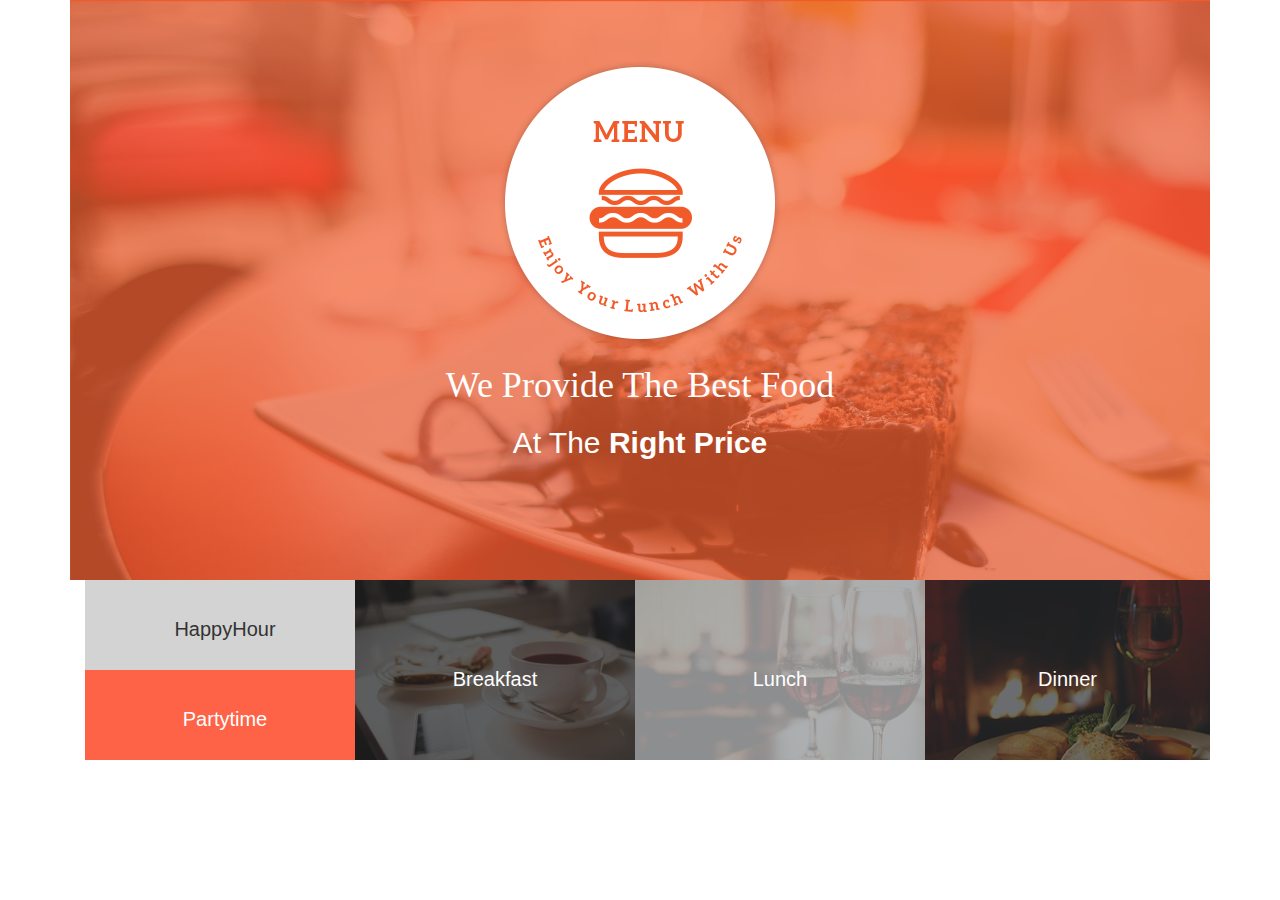
==== Anitas_kitchen/index.html @ 2d92addb "added background no-repeat to the page" ====
<!DOCTYPE html>
		<html>
		<head>
		  <link rel="stylesheet" type="text/css" href="css/bootstrap.css">
		  <link rel="stylesheet" type="text/css" href="css/styles.css">
		  <script   src="https://code.jquery.com/jquery-3.3.1.min.js"   integrity="sha256-FgpCb/KJQlLNfOu91ta32o/NMZxltwRo8QtmkMRdAu8="   crossorigin="anonymous"></script>
		  <script src="js/scripts.js"></script>
		 <title>ANITA'S KITCHEN</title>
		</head>
		  <body>
		    <div class = "container">
		      <div class = "logo">
		        <img src="images/logoBig.png">
		        <h1>We Provide The Best Food</h1>
		        <h2>At The <strong>Right Price</strong></h2>
		      </div>
		    <div class = "row1">
		      <div class="col-md-3">
		        <div class ="row2" id = "happyhour">HappyHour</div>
		        <div class ="row3" id ="partytime">Partytime</div>
		      </div>
		      <div class="col-md-3 img1">Breakfast</div>
		      <div class="col-md-3 img2">Lunch</div>
		      <div class="col-md-3 img3">Dinner</div>
		    </div>
		  </body>
		</html>
---- Anitas_kitchen/css/styles.css ----
body {
	  padding: dispay no-repeat;
}

.logo {
	  background-image: url("../images/landing.jpg");
	  background-repeat: no-repeat;
	  height:580px;
	  padding: 60px;
}

.logo {
	  text-align: center;
	  text-orientation: center;
}

h1 {
	text-align: center;
	color:white;
	font-family:Times New Roman;
}

h2 {
	text-align: center;
	color:white;
}

strong {
	   color: white;
}

#happyhour {
           background-color:lightgray;
           height:90px;
           width:280px;
           padding:35px;
           text-align: center;
           font-size: 20px;
}

#partytime {
	       background-color:tomato;
           height:90px;
           width:280px;
           padding: 35px;
           text-align: center;
           font-size: 20px;
           color:white;
}

.img1 {
	   background-image: url("../images/breakfast.jpg");
	   height:180px;
	   width: 280px;
	   text-align: center;
	   padding: 85px;
	   font-style: Arial;
	   font-size: 20px;
	   color: white;
}

.img2 {
	  background-image: url("../images/lunch.jpg");
	  height:180px;
	  width:290px;
	  text-align: center;
	  opacity: 0.5;
	  font-style: Arial;
	  font-size: 20px;
	  padding: 85px;
	  color: white;
}

.img3 {
	  background-image: url("../images/dinner.jpg");
	  height:180px;
	  width:285px;
	  text-align: center;
	  font-style: Arial;
	  font-size: 20px;
	  padding: 85px;
	  color: white;
}
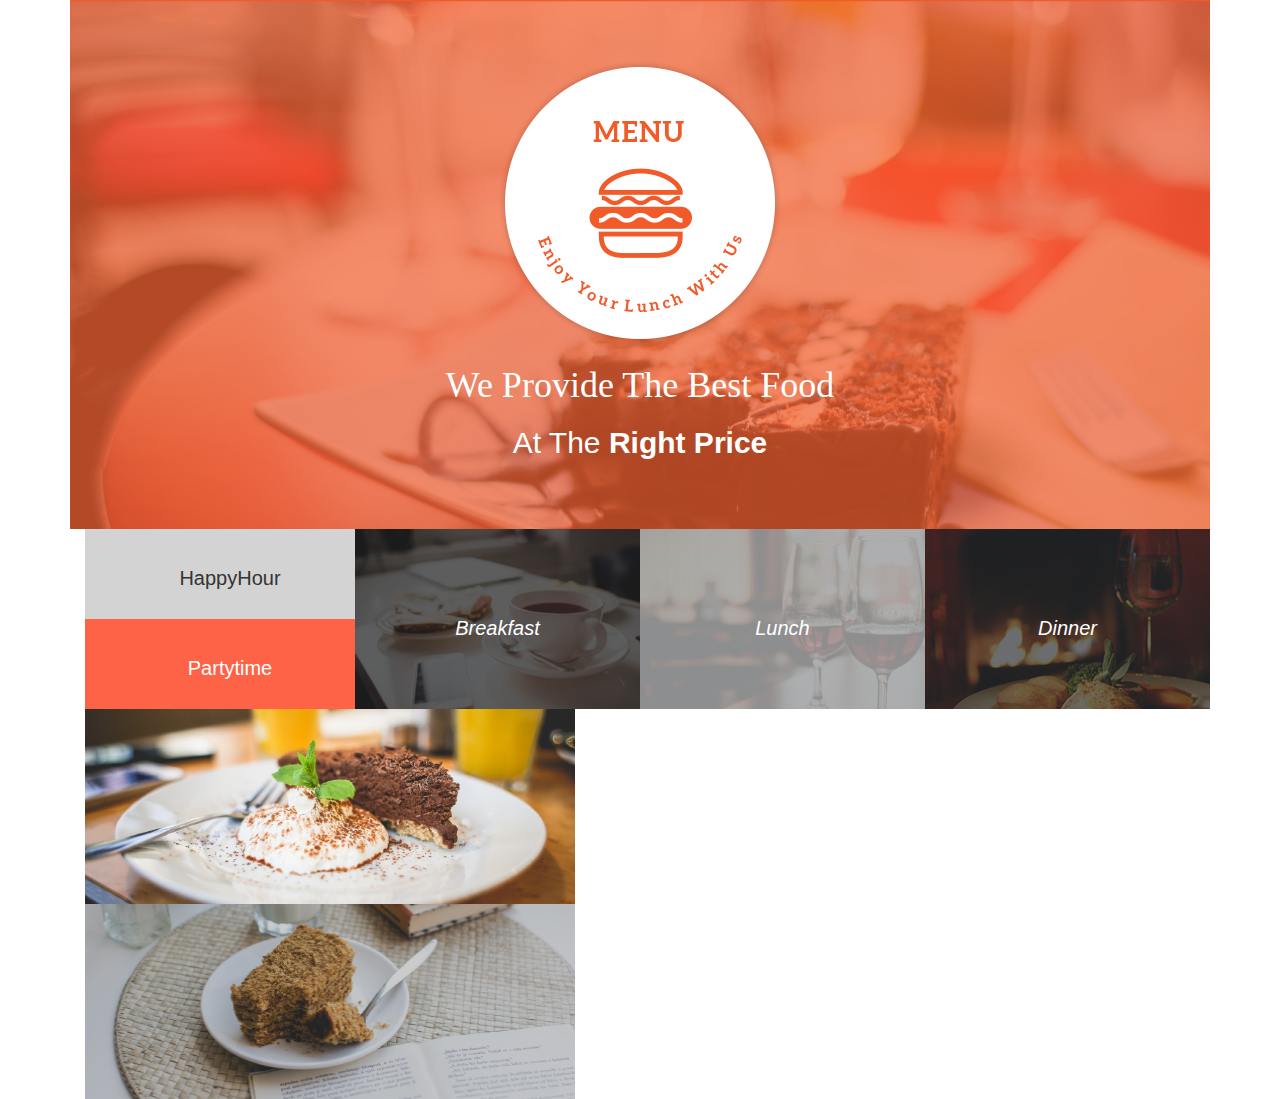
==== commit e4c0fe51: "added em tags to the page" ====
--- a/Anitas_kitchen/index.html
+++ b/Anitas_kitchen/index.html
@@ -15,13 +15,21 @@
 		        <h2>At The <strong>Right Price</strong></h2>
 		      </div>
 		    <div class = "row1">
-		      <div class="col-md-3">
-		        <div class ="row2" id = "happyhour">HappyHour</div>
-		        <div class ="row3" id ="partytime">Partytime</div>
+		      <div class ="col-md-3">
+		        <div id = "row1">HappyHour</div>
+		        <div id ="row2">Partytime</div>
 		      </div>
-		      <div class="col-md-3 img1">Breakfast</div>
-		      <div class="col-md-3 img2">Lunch</div>
-		      <div class="col-md-3 img3">Dinner</div>
+		      <div class ="col-md-3 img1"><em>Breakfast</em></div>
+		      <div class ="col-md-3 img2"><em>Lunch</em></div>
+		      <div class ="col-md-3 img3"><em>Dinner</em></div>
+		    </div>
+		    <div class = "container1">
+		      <div class = "col-md-6">
+		        <img src="images/fastFood1.jpg">
+		        <img src="images/fastFood2.jpg">
+		      </div>
+		      <div class = "col-md-6"></div>
+		    </div>
 		    </div>
 		  </body>
 		</html>--- a/Anitas_kitchen/css/styles.css
+++ b/Anitas_kitchen/css/styles.css
@@ -1,11 +1,6 @@
-body {
-	  padding: dispay no-repeat;
-}
-
 .logo {
 	  background-image: url("../images/landing.jpg");
 	  background-repeat: no-repeat;
-	  height:580px;
 	  padding: 60px;
 }
 
@@ -29,29 +24,29 @@
 	   color: white;
 }
 
-#happyhour {
-           background-color:lightgray;
-           height:90px;
-           width:280px;
-           padding:35px;
-           text-align: center;
-           font-size: 20px;
+#row1 {
+       height:90px;
+       background-color:lightgray;          
+       font-size: 20px;
+       text-align: center;
+       padding: 35px;
+       width: 290px;
 }
 
-#partytime {
-	       background-color:tomato;
-           height:90px;
-           width:280px;
-           padding: 35px;
-           text-align: center;
-           font-size: 20px;
-           color:white;
+#row2 {   
+       height:90px;
+       font-size: 20px;
+       background-color: tomato;
+       text-align: center;
+       padding:35px;
+       color: white;
+       width: 290px;
+           
 }
 
 .img1 {
 	   background-image: url("../images/breakfast.jpg");
 	   height:180px;
-	   width: 280px;
 	   text-align: center;
 	   padding: 85px;
 	   font-style: Arial;
@@ -62,7 +57,6 @@
 .img2 {
 	  background-image: url("../images/lunch.jpg");
 	  height:180px;
-	  width:290px;
 	  text-align: center;
 	  opacity: 0.5;
 	  font-style: Arial;
@@ -74,7 +68,6 @@
 .img3 {
 	  background-image: url("../images/dinner.jpg");
 	  height:180px;
-	  width:285px;
 	  text-align: center;
 	  font-style: Arial;
 	  font-size: 20px;
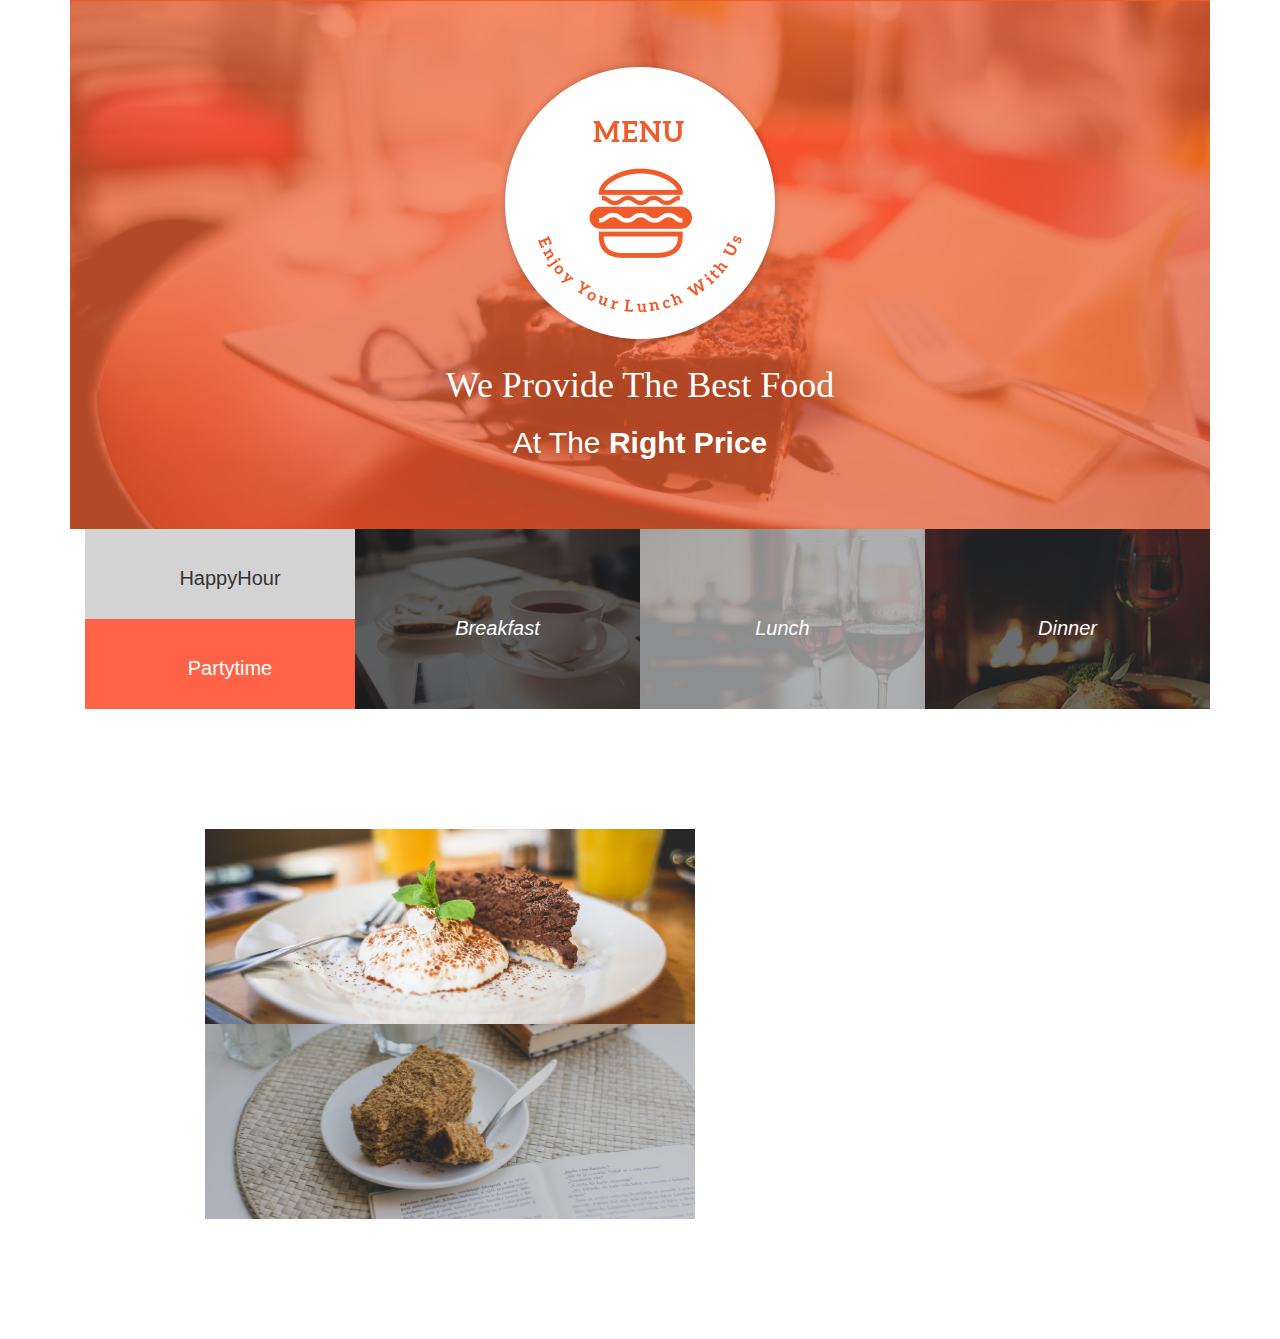
==== commit 6d96ee60: "added margin to the page" ====
--- a/Anitas_kitchen/index.html
+++ b/Anitas_kitchen/index.html
@@ -22,13 +22,17 @@
 		      <div class ="col-md-3 img1"><em>Breakfast</em></div>
 		      <div class ="col-md-3 img2"><em>Lunch</em></div>
 		      <div class ="col-md-3 img3"><em>Dinner</em></div>
-		    </div>
+		    </div> 
 		    <div class = "container1">
 		      <div class = "col-md-6">
-		        <img src="images/fastFood1.jpg">
-		        <img src="images/fastFood2.jpg">
+		        <div class ="images">             
+		          <img src="images/fastFood1.jpg">
+		          <img src="images/fastFood2.jpg">
+		        </div>
+              </div>
+		      <div class = "col-md-6">
+		      	<h3></h3>
 		      </div>
-		      <div class = "col-md-6"></div>
 		    </div>
 		    </div>
 		  </body>
--- a/Anitas_kitchen/css/styles.css
+++ b/Anitas_kitchen/css/styles.css
@@ -1,7 +1,12 @@
+body {
+	  padding: displaynone;
+}
+
 .logo {
 	  background-image: url("../images/landing.jpg");
 	  background-repeat: no-repeat;
 	  padding: 60px;
+	  background-size:cover;
 }
 
 .logo {
@@ -40,8 +45,7 @@
        text-align: center;
        padding:35px;
        color: white;
-       width: 290px;
-           
+       width: 290px;           
 }
 
 .img1 {
@@ -75,3 +79,7 @@
 	  color: white;
 }
 
+.images {
+	 margin:120px;
+}
+
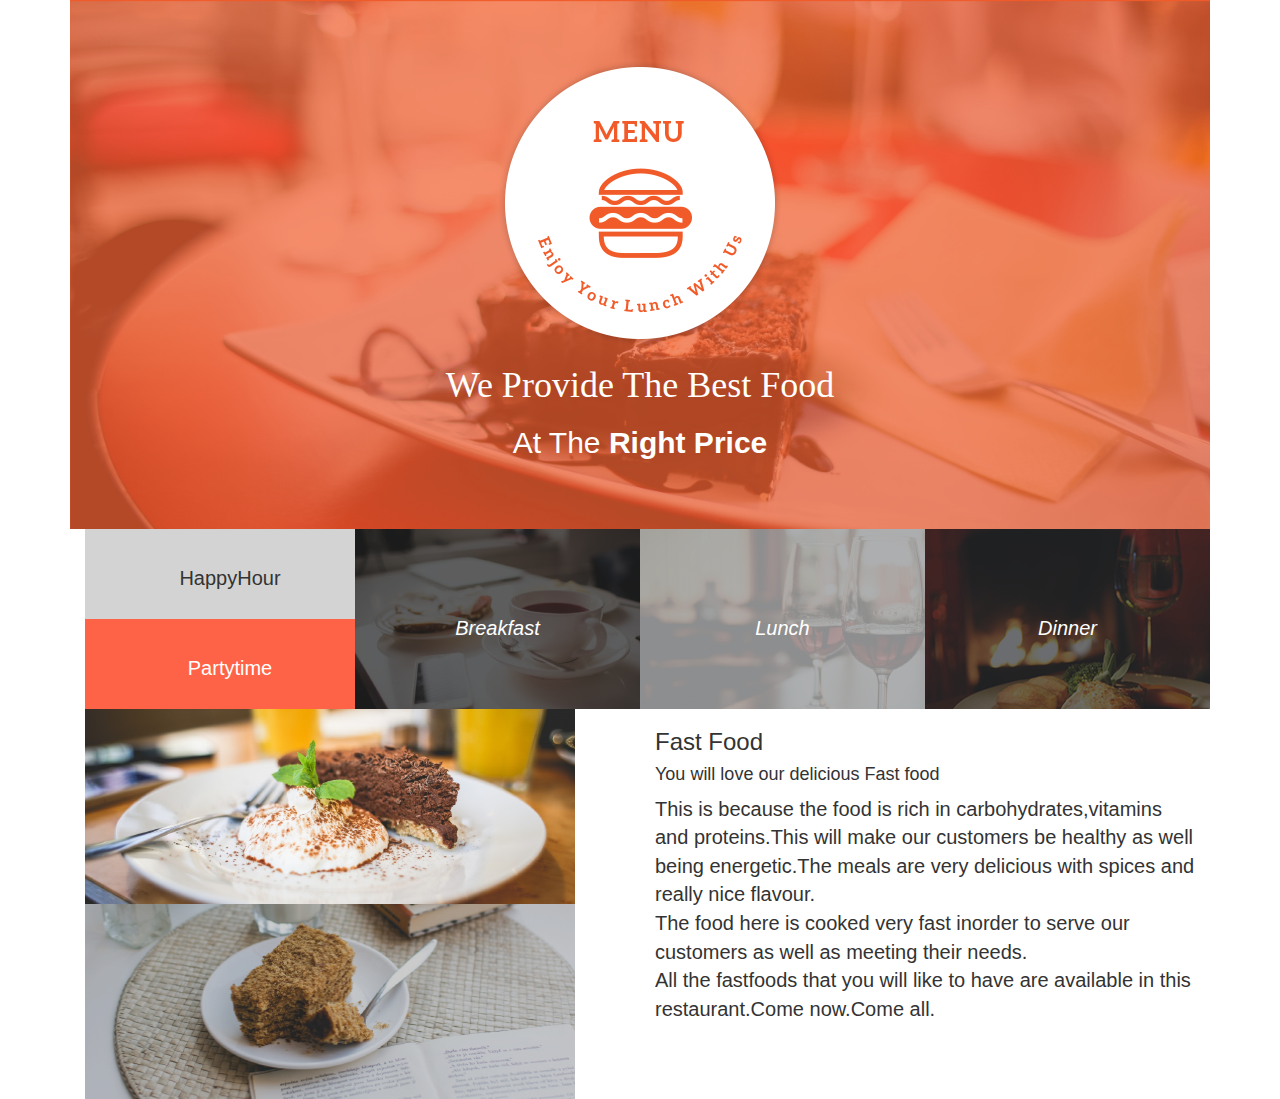
==== commit 3fffcd09: "added span tags" ====
--- a/Anitas_kitchen/index.html
+++ b/Anitas_kitchen/index.html
@@ -24,14 +24,21 @@
 		      <div class ="col-md-3 img3"><em>Dinner</em></div>
 		    </div> 
 		    <div class = "container1">
-		      <div class = "col-md-6">
-		        <div class ="images">             
+		      <div class = "col-md-6 images">
+		        <div class ="images1">             
 		          <img src="images/fastFood1.jpg">
 		          <img src="images/fastFood2.jpg">
 		        </div>
               </div>
-		      <div class = "col-md-6">
-		      	<h3></h3>
+		      <div class = "col-md-6 text">
+		      	<h3>Fast Food</h3>
+		      	<h4>You will love our delicious Fast food</h4>
+		      	  <p>This is because the food is rich in <span>carbohydrates,vitamins   
+		      	   and proteins</span>.This will make our customers be healthy as well
+		      	   being energetic.The meals are very delicious with spices and 
+		      	   really nice flavour.<br>The food here is cooked very fast inorder to serve 
+		      	   our customers as well as meeting their needs.</br>All the fastfoods that you
+		      	   will like to have are available in this restaurant.Come now.Come all.</p>
 		      </div>
 		    </div>
 		    </div>
--- a/Anitas_kitchen/css/styles.css
+++ b/Anitas_kitchen/css/styles.css
@@ -1,7 +1,3 @@
-body {
-	  padding: displaynone;
-}
-
 .logo {
 	  background-image: url("../images/landing.jpg");
 	  background-repeat: no-repeat;
@@ -80,6 +76,13 @@
 }
 
 .images {
-	 margin:120px;
+	     
+
 }
 
+p {
+   font-size: 20px;
+}
+	  
+
+
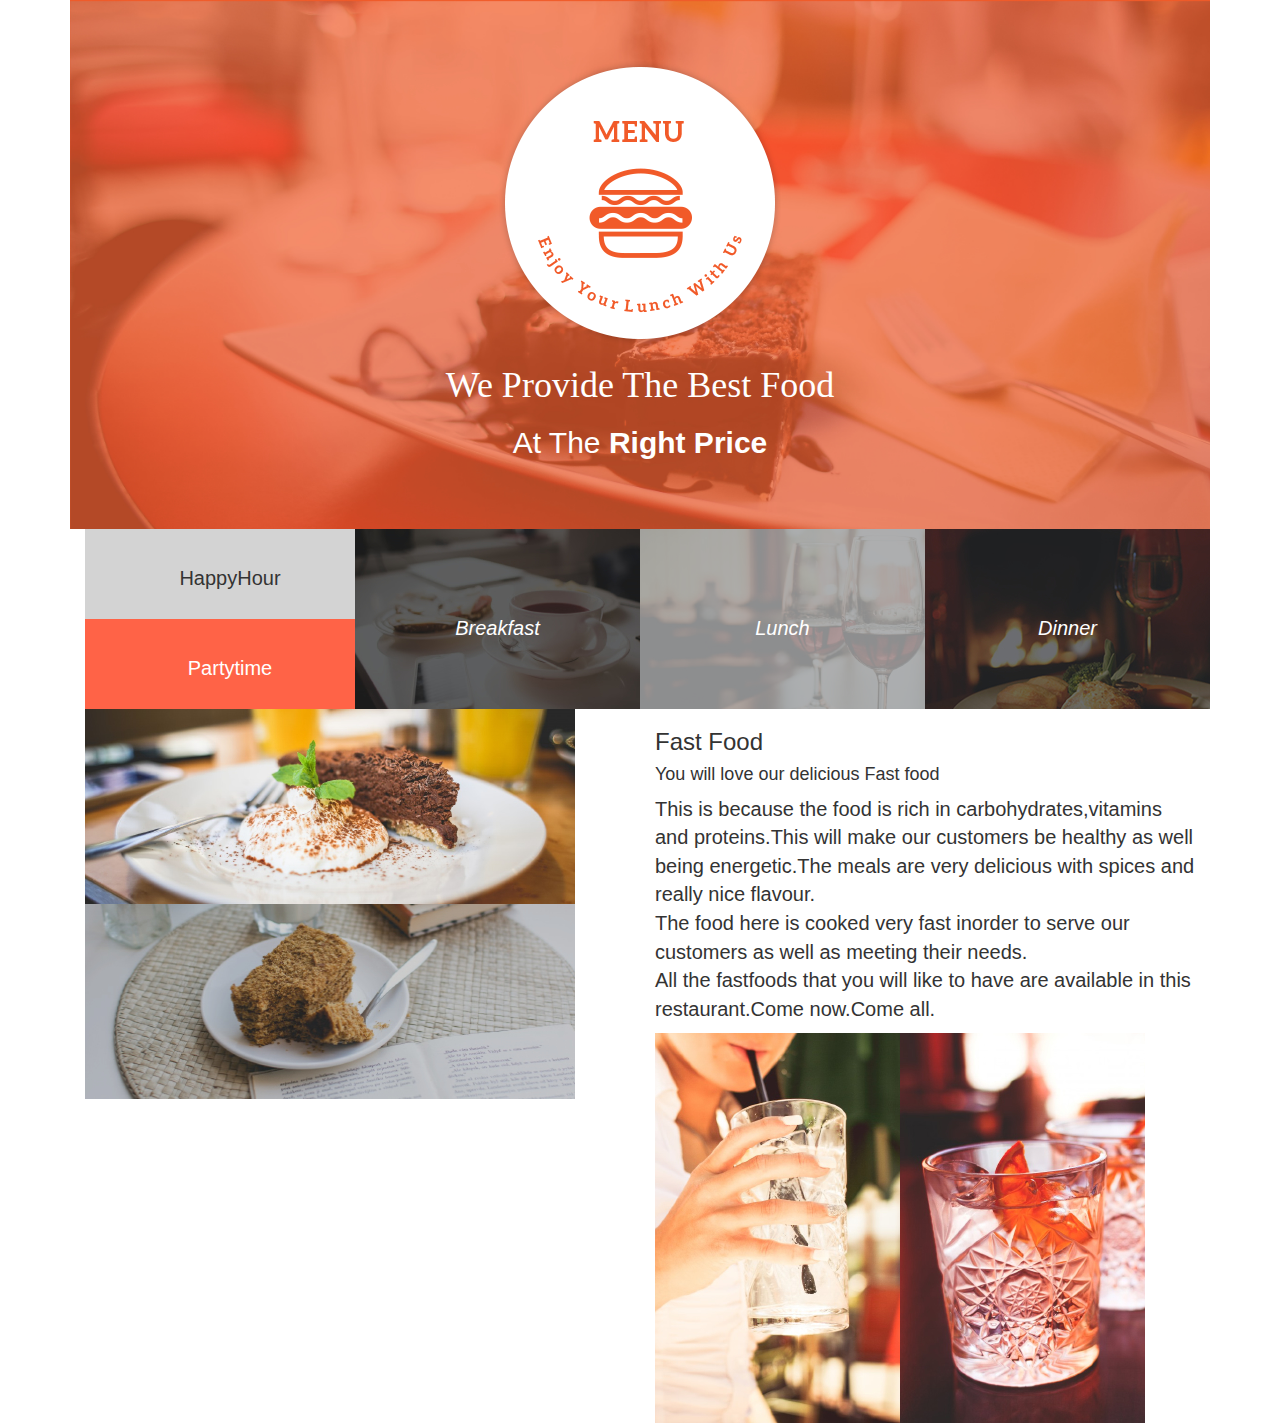
==== commit 8b25d30a: "added font-size to paragraph tags" ====
--- a/Anitas_kitchen/index.html
+++ b/Anitas_kitchen/index.html
@@ -24,7 +24,7 @@
 		      <div class ="col-md-3 img3"><em>Dinner</em></div>
 		    </div> 
 		    <div class = "container1">
-		      <div class = "col-md-6 images">
+		      <div class = "col-md-6 images1">
 		        <div class ="images1">             
 		          <img src="images/fastFood1.jpg">
 		          <img src="images/fastFood2.jpg">
@@ -41,6 +41,11 @@
 		      	   will like to have are available in this restaurant.Come now.Come all.</p>
 		      </div>
 		    </div>
+		    <div class = "container2">
+		      <div class ="col-md-6 images2">
+		        <img src="images/drink1.jpg"><img src="images/drink2.jpg">
+		      </div>
+		    </div>
 		    </div>
 		  </body>
 		</html>--- a/Anitas_kitchen/css/styles.css
+++ b/Anitas_kitchen/css/styles.css
@@ -76,12 +76,13 @@
 }
 
 .images {
-	     
+	     width:550px;
+	     height:180px;
 
 }
 
 p {
-   font-size: 20px;
+   font-size:20px;
 }
 	  
 
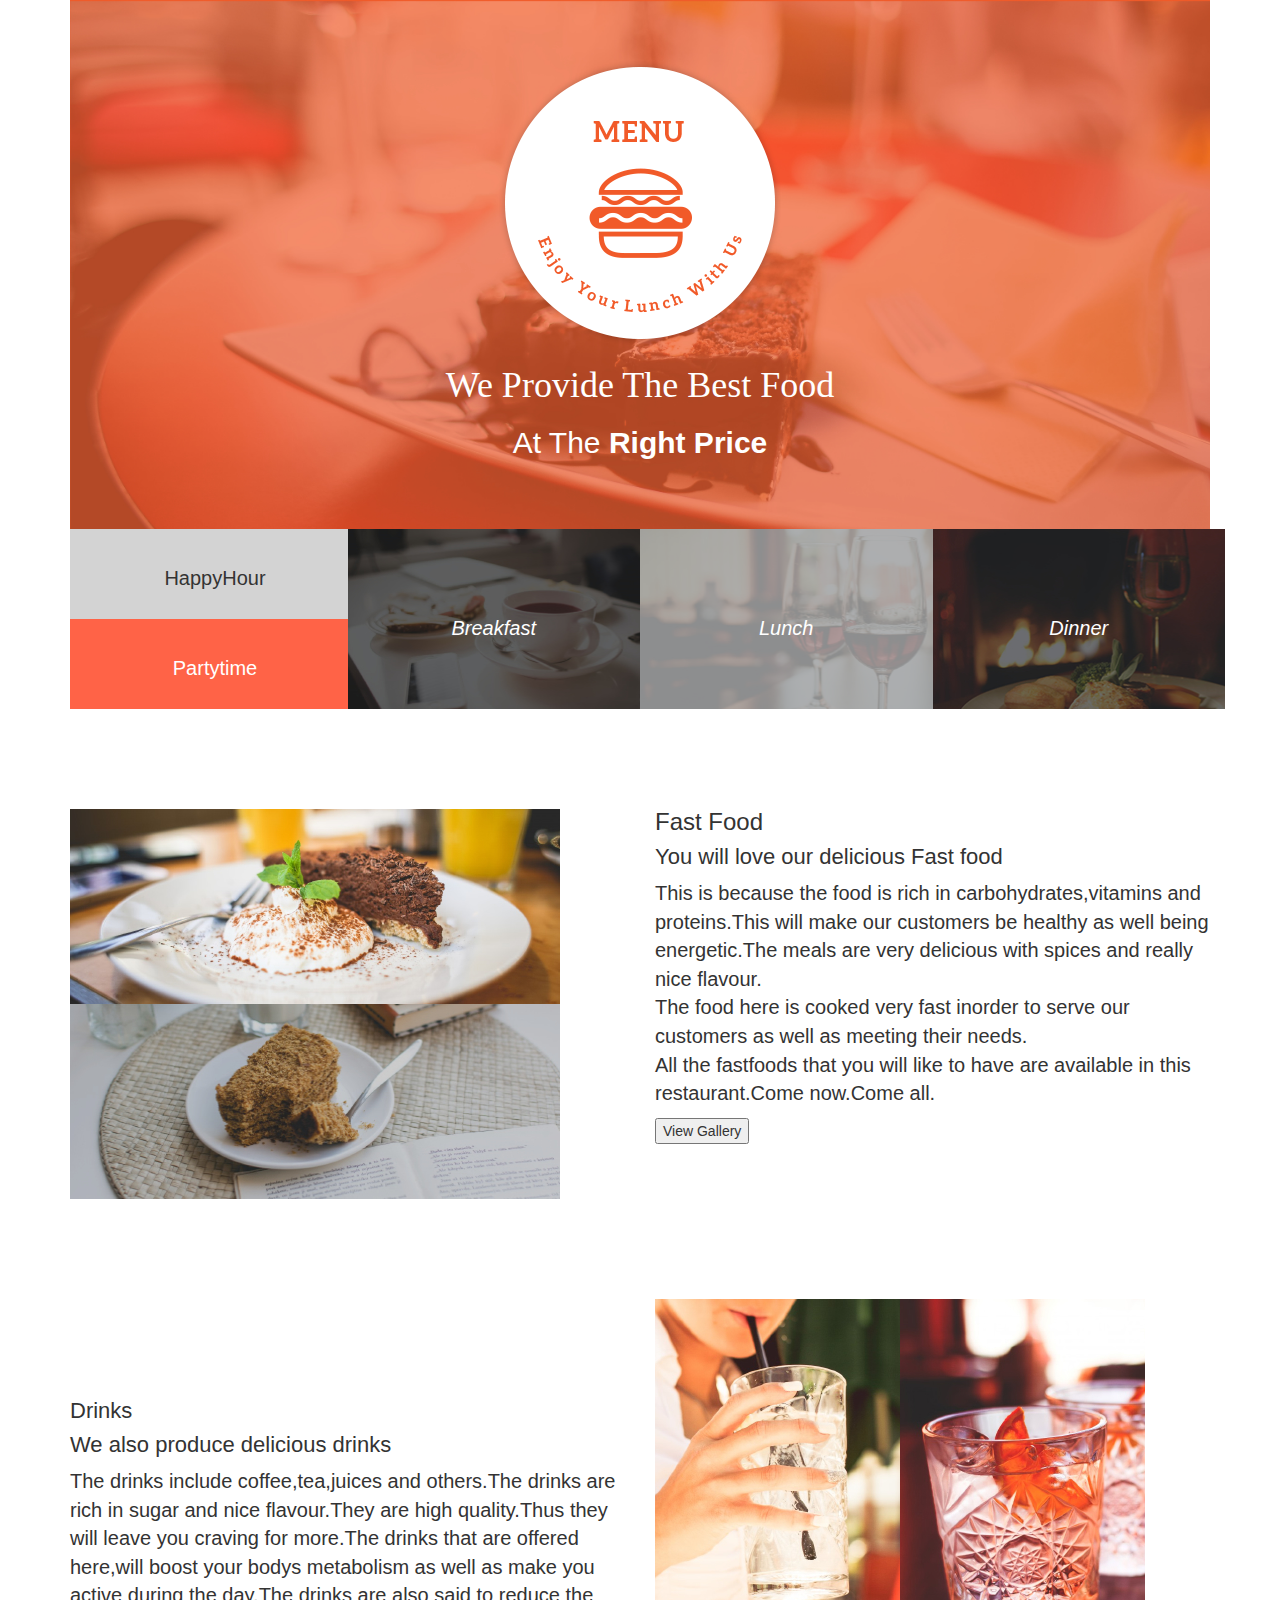
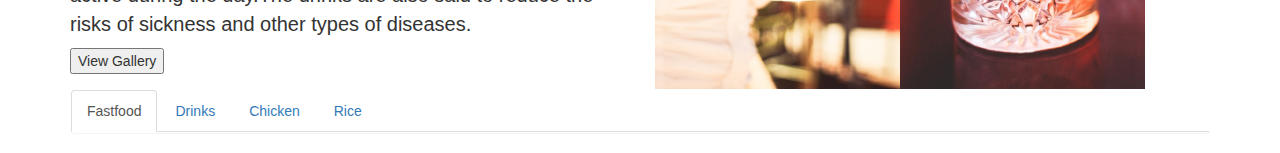
==== commit eaf06547: "added tabs to the page" ====
--- a/Anitas_kitchen/index.html
+++ b/Anitas_kitchen/index.html
@@ -14,7 +14,7 @@
 		        <h1>We Provide The Best Food</h1>
 		        <h2>At The <strong>Right Price</strong></h2>
 		      </div>
-		    <div class = "row1">
+		    <div class = "row 1">
 		      <div class ="col-md-3">
 		        <div id = "row1">HappyHour</div>
 		        <div id ="row2">Partytime</div>
@@ -23,14 +23,14 @@
 		      <div class ="col-md-3 img2"><em>Lunch</em></div>
 		      <div class ="col-md-3 img3"><em>Dinner</em></div>
 		    </div> 
-		    <div class = "container1">
+		    <div class = "row 2">
 		      <div class = "col-md-6 images1">
 		        <div class ="images1">             
-		          <img src="images/fastFood1.jpg">
-		          <img src="images/fastFood2.jpg">
+		          <img src ="images/fastFood1.jpg">
+		          <img src ="images/fastFood2.jpg">
 		        </div>
               </div>
-		      <div class = "col-md-6 text">
+		      <div class ="col-md-6 text1">
 		      	<h3>Fast Food</h3>
 		      	<h4>You will love our delicious Fast food</h4>
 		      	  <p>This is because the food is rich in <span>carbohydrates,vitamins   
@@ -39,13 +39,33 @@
 		      	   really nice flavour.<br>The food here is cooked very fast inorder to serve 
 		      	   our customers as well as meeting their needs.</br>All the fastfoods that you
 		      	   will like to have are available in this restaurant.Come now.Come all.</p>
+		      	<button id="num1">View Gallery</button>
 		      </div>
+		    </div> 
+		    <div class = "row 3">
+		      <div class ="col-md-6 text2">		      	                          
+		        <h5>Drinks</h5>
+		        <h6>We also produce delicious drinks</h6>
+		        <p>The drinks include coffee,tea,juices and others.The drinks are rich 
+		        in sugar and nice flavour.They are high quality.Thus they will leave you 
+		        craving for more.The drinks that are offered here,will boost your bodys 
+		        metabolism as well as make you active during the day.The drinks are also 
+		        said to reduce the risks of sickness and other types of diseases.</p>
+		      <button id = "num2">View Gallery</button>
+		      </div> 
+		      <div class = "col-md-6 images2">
+		        <div class = "images2">
+	              <img src="images/drink1.jpg"><img src="images/drink2.jpg">
+		        </div>	      	
+		      </div> 
 		    </div>
-		    <div class = "container2">
-		      <div class ="col-md-6 images2">
-		        <img src="images/drink1.jpg"><img src="images/drink2.jpg">
-		      </div>
-		    </div>
+		    <div class="panel">
+	          <ul class ="nav nav-tabs">
+	            <li role = "presentation" class = "active"><a href="#">Fastfood</a></li>
+	            <li role ="presentation"><a href ="#">Drinks</a></li>	
+	            <li role ="presentation"><a href="#">Chicken</a></li>
+	            <li role ="presentation"><a href="#">Rice</a></li>
+		    </div>		       	
 		    </div>
 		  </body>
 		</html>--- a/Anitas_kitchen/css/styles.css
+++ b/Anitas_kitchen/css/styles.css
@@ -73,17 +73,48 @@
 	  font-size: 20px;
 	  padding: 85px;
 	  color: white;
+
 }
 
-.images {
-	     width:550px;
-	     height:180px;
+.images1 {
+	      margin-top:50px;
+	      padding-right: 50px;
 
+}
+
+.images2 {
+	      margin-top: 50px;
+}
+
+h3 {
+	margin-top:100px;
 }
 
 p {
    font-size:20px;
 }
-	  
+
+h4 {
+	font-size:22px;
+}
+
+h5 {
+	font-size:22px;
+	margin-top:200px;
+} 
+
+h6 {
+	font-size: 22px;
+}
 
 
+
+
+
+	            
+
+
+
+
+
+
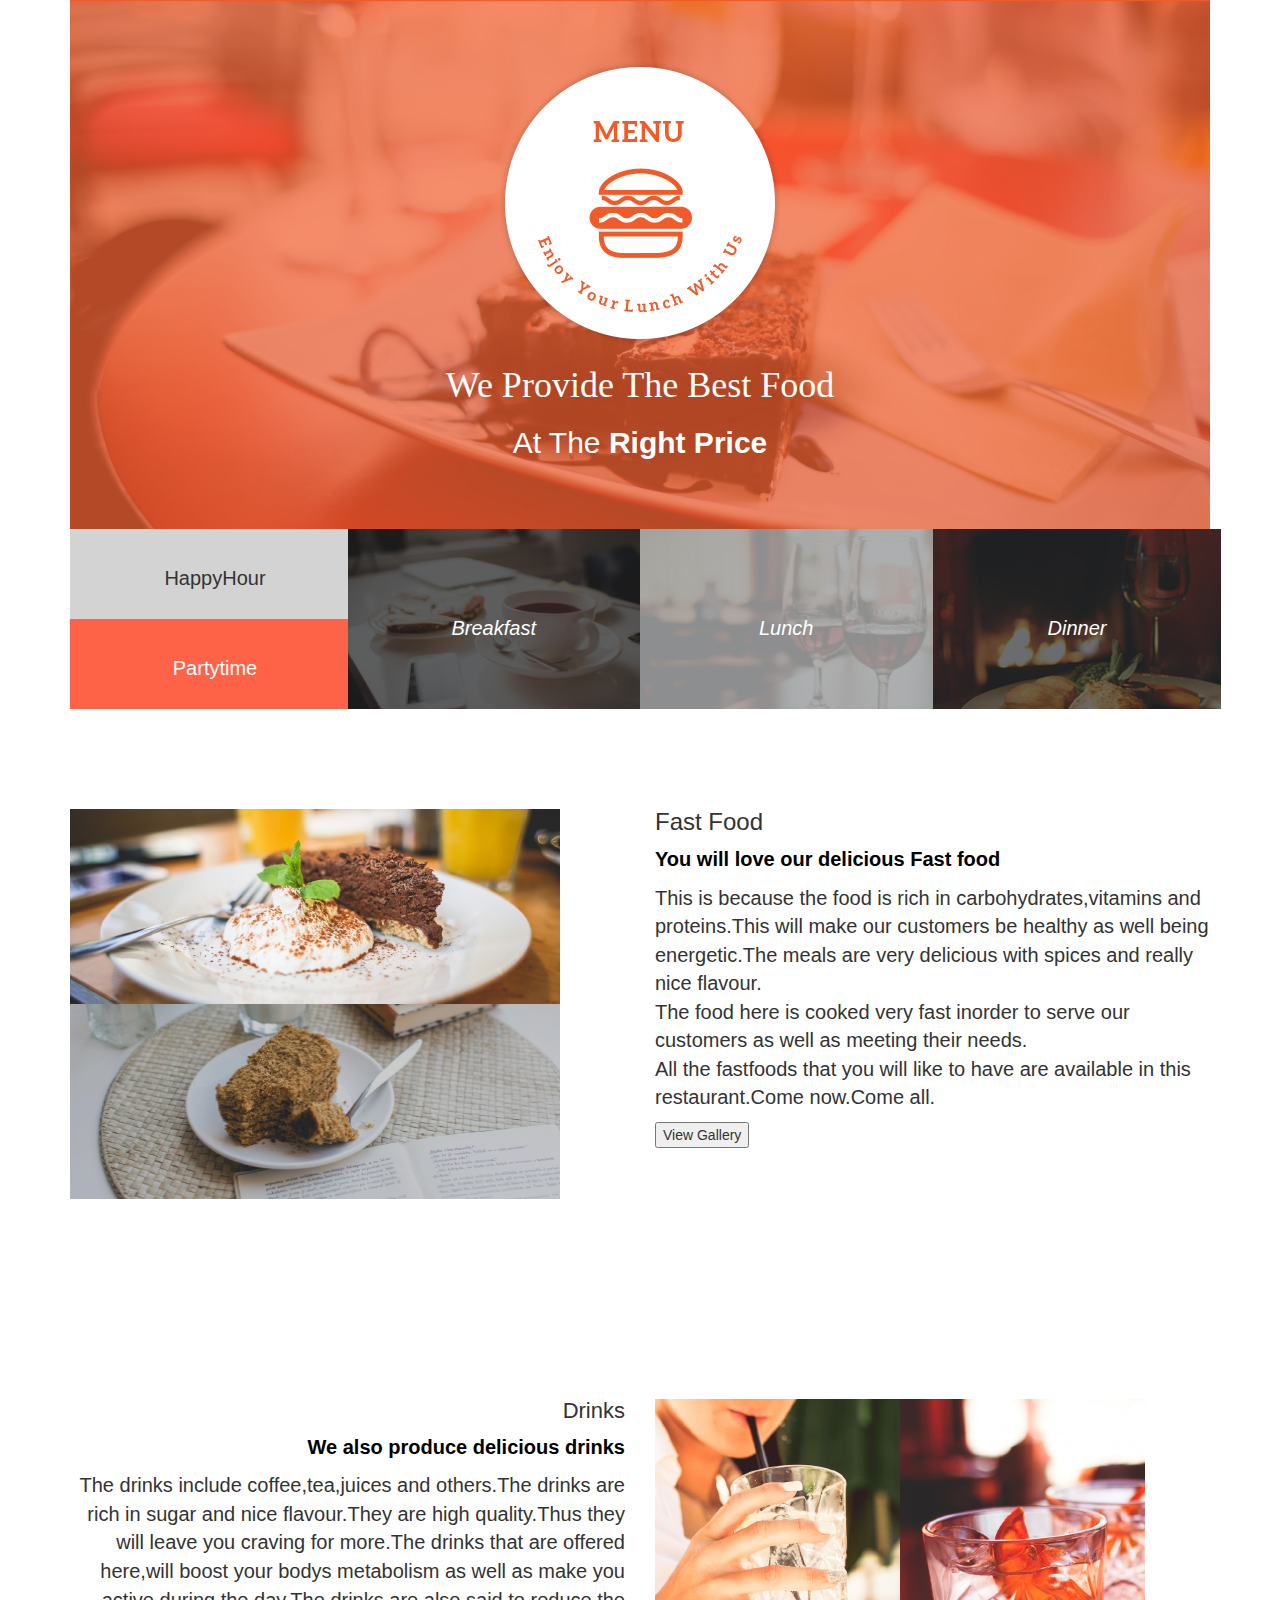
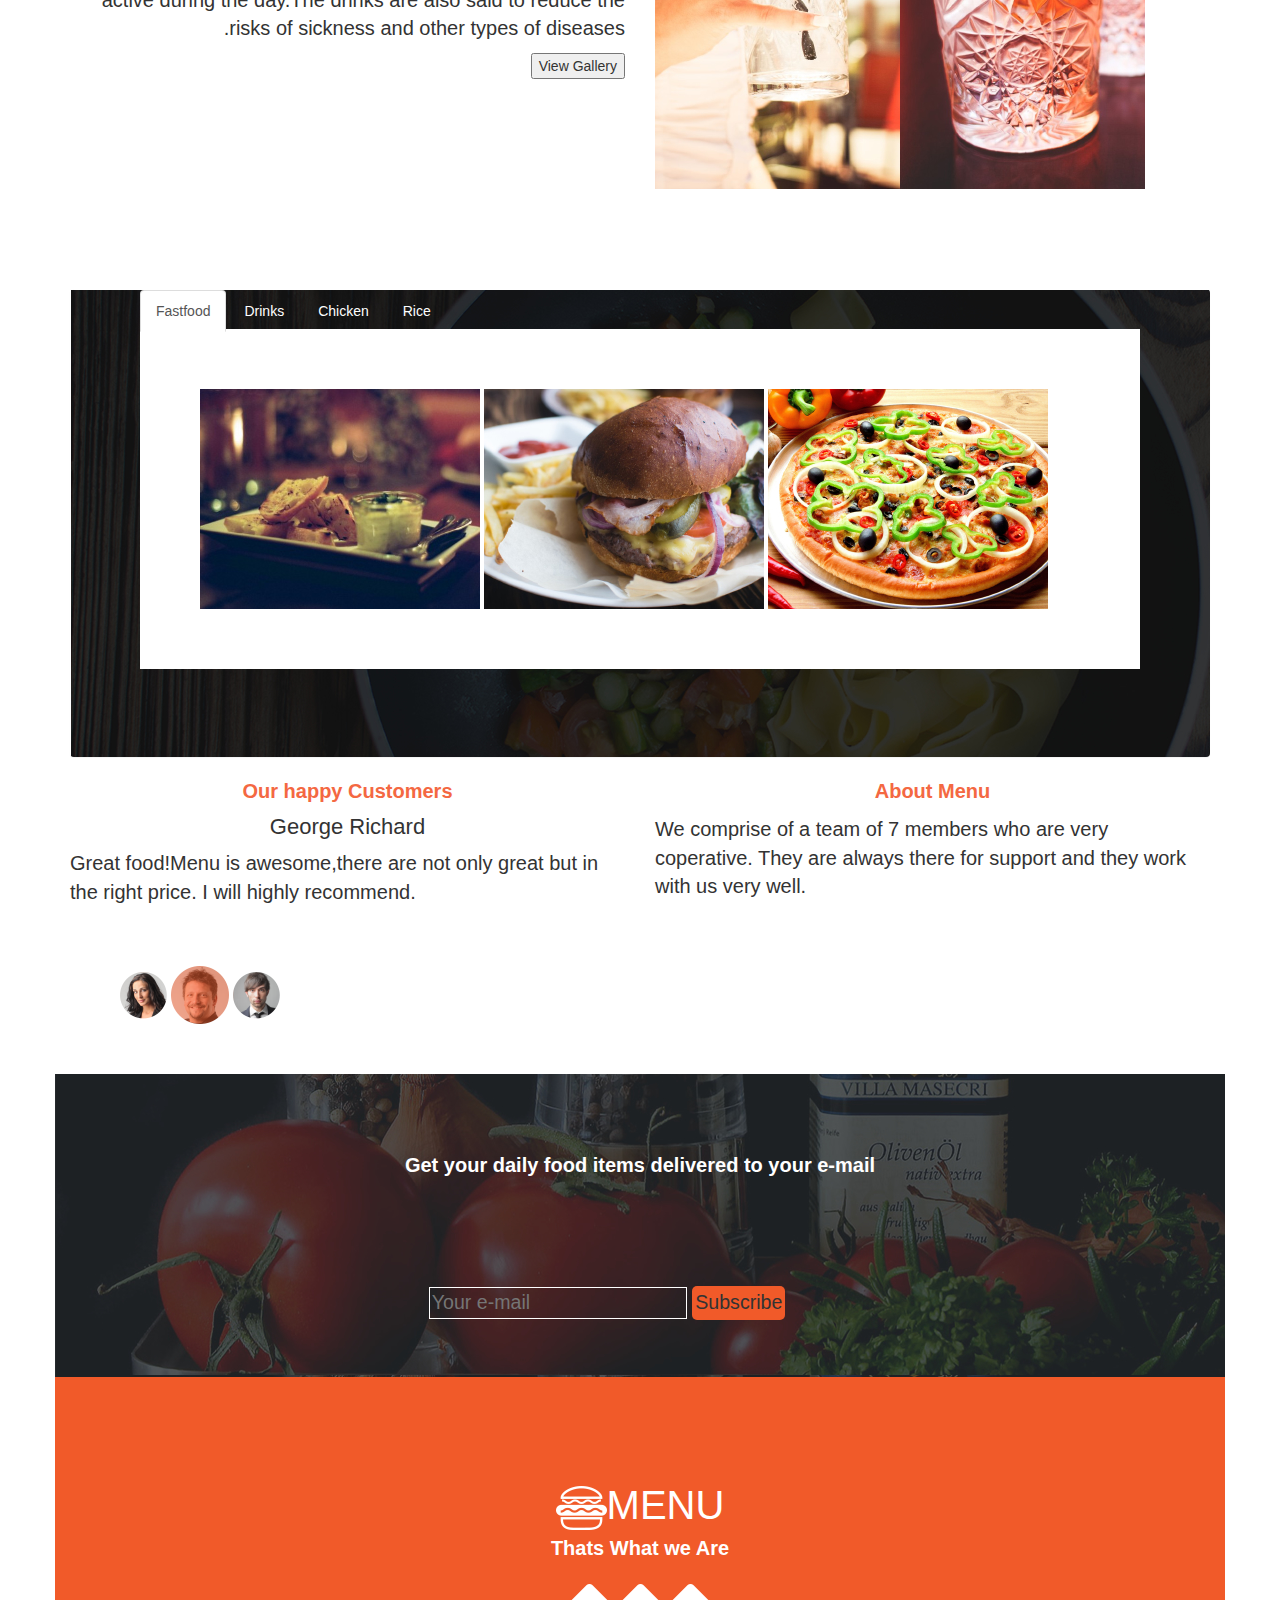
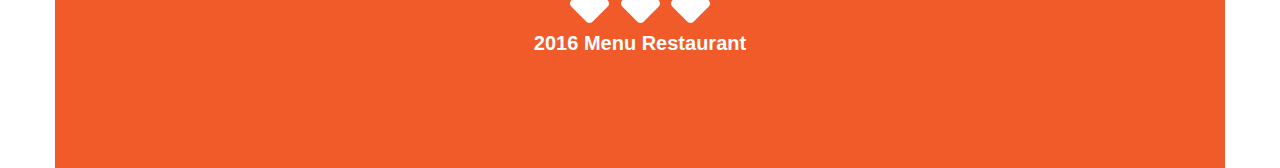
==== commit 85d4e1ce: "added em tags to the page" ====
--- a/Anitas_kitchen/index.html
+++ b/Anitas_kitchen/index.html
@@ -1,71 +1,110 @@
-		<!DOCTYPE html>
-		<html>
-		<head>
-		  <link rel="stylesheet" type="text/css" href="css/bootstrap.css">
-		  <link rel="stylesheet" type="text/css" href="css/styles.css">
-		  <script   src="https://code.jquery.com/jquery-3.3.1.min.js"   integrity="sha256-FgpCb/KJQlLNfOu91ta32o/NMZxltwRo8QtmkMRdAu8="   crossorigin="anonymous"></script>
-		  <script src="js/scripts.js"></script>
-		 <title>ANITA'S KITCHEN</title>
-		</head>
-		  <body>
-		    <div class = "container">
-		      <div class = "logo">
-		        <img src="images/logoBig.png">
-		        <h1>We Provide The Best Food</h1>
-		        <h2>At The <strong>Right Price</strong></h2>
-		      </div>
-		    <div class = "row 1">
-		      <div class ="col-md-3">
-		        <div id = "row1">HappyHour</div>
-		        <div id ="row2">Partytime</div>
-		      </div>
-		      <div class ="col-md-3 img1"><em>Breakfast</em></div>
-		      <div class ="col-md-3 img2"><em>Lunch</em></div>
-		      <div class ="col-md-3 img3"><em>Dinner</em></div>
-		    </div> 
-		    <div class = "row 2">
-		      <div class = "col-md-6 images1">
-		        <div class ="images1">             
-		          <img src ="images/fastFood1.jpg">
-		          <img src ="images/fastFood2.jpg">
-		        </div>
-              </div>
-		      <div class ="col-md-6 text1">
-		      	<h3>Fast Food</h3>
-		      	<h4>You will love our delicious Fast food</h4>
-		      	  <p>This is because the food is rich in <span>carbohydrates,vitamins   
-		      	   and proteins</span>.This will make our customers be healthy as well
-		      	   being energetic.The meals are very delicious with spices and 
-		      	   really nice flavour.<br>The food here is cooked very fast inorder to serve 
-		      	   our customers as well as meeting their needs.</br>All the fastfoods that you
-		      	   will like to have are available in this restaurant.Come now.Come all.</p>
-		      	<button id="num1">View Gallery</button>
-		      </div>
-		    </div> 
-		    <div class = "row 3">
-		      <div class ="col-md-6 text2">		      	                          
-		        <h5>Drinks</h5>
-		        <h6>We also produce delicious drinks</h6>
-		        <p>The drinks include coffee,tea,juices and others.The drinks are rich 
-		        in sugar and nice flavour.They are high quality.Thus they will leave you 
-		        craving for more.The drinks that are offered here,will boost your bodys 
-		        metabolism as well as make you active during the day.The drinks are also 
-		        said to reduce the risks of sickness and other types of diseases.</p>
-		      <button id = "num2">View Gallery</button>
-		      </div> 
-		      <div class = "col-md-6 images2">
-		        <div class = "images2">
-	              <img src="images/drink1.jpg"><img src="images/drink2.jpg">
-		        </div>	      	
-		      </div> 
-		    </div>
-		    <div class="panel">
-	          <ul class ="nav nav-tabs">
-	            <li role = "presentation" class = "active"><a href="#">Fastfood</a></li>
-	            <li role ="presentation"><a href ="#">Drinks</a></li>	
-	            <li role ="presentation"><a href="#">Chicken</a></li>
-	            <li role ="presentation"><a href="#">Rice</a></li>
-		    </div>		       	
-		    </div>
-		  </body>
-		</html>+			<!DOCTYPE html>
+			<html>
+			<head>
+			  <link rel="stylesheet" type="text/css" href="css/bootstrap.css">
+			  <link rel="stylesheet" type="text/css" href="css/styles.css">
+			  <script   src="https://code.jquery.com/jquery-3.3.1.min.js"   integrity="sha256-FgpCb/KJQlLNfOu91ta32o/NMZxltwRo8QtmkMRdAu8="   crossorigin="anonymous"></script>
+			  <script src="js/scripts.js"></script>
+			 <title>ANITA'S KITCHEN</title>
+			</head>
+			  <body>
+			    <div class = "container">
+			      <div class = "logo">
+			        <img src="images/logoBig.png">
+			        <h1>We Provide The Best Food</h1>
+			        <h2>At The <strong>Right Price</strong></h2>
+			      </div>
+			    <div class = "row 1">
+			      <div class ="col-md-3">
+			        <div id = "row1">HappyHour</div>
+			        <div id ="row2">Partytime</div>
+			      </div>
+			      <div class ="col-md-3 img1"><em>Breakfast</em></div>
+			      <div class ="col-md-3 img2"><em>Lunch</em></div>
+			      <div class ="col-md-3 img3"><em>Dinner</em></div>
+			    </div> 
+			    <div class = "row 2">
+			      <div class = "col-md-6 images1">
+			        <div class ="images1">             
+			          <img src ="images/fastFood1.jpg">
+			          <img src ="images/fastFood2.jpg">
+			        </div>
+	              </div>
+			      <div class ="col-md-6 text1">
+			 	    <h3>Fast Food</h3>
+				  	<p class="fast-food"><strong>You will love our delicious Fast food</strong></p>
+			  	      <p>This is because the food is rich in <span>carbohydrates,vitamins   
+				         and proteins</span>.This will make our customers be healthy as well
+				         being energetic.The meals are very delicious with spices and 
+				         really nice flavour.<br>The food here is cooked very fast inorder to serve 
+				         our customers as well as meeting their needs.</br>All the fastfoods that you
+				         will like to have are available in this restaurant.Come now.Come all.</p>
+				      	<button id="num1">View Gallery</button>
+			      </div>
+			    </div> 
+				    <div class = "row 3">
+				      <div class ="col-md-6 text2">		      	                          
+				        <h5>Drinks</h5>
+				        <p class="delicious-drinks"><strong>We also produce delicious drinks</strong></p>
+				        <p>The drinks include coffee,tea,juices and others.The drinks are rich 
+				        in sugar and nice flavour.They are high quality.Thus they will leave you 
+				        craving for more.The drinks that are offered here,will boost your bodys 
+				        metabolism as well as make you active during the day.The drinks are also 
+				        said to reduce the risks of sickness and other types of diseases.</p>
+				      <button id = "num2">View Gallery</button>
+				      </div> 
+				      <div class = "col-md-6 images2">
+				        <div class = "images2">
+			              <img src="images/drink1.jpg"><img src="images/drink2.jpg">
+				        </div>	      	
+				      </div> 
+				    </div>
+				    <div class="panel">
+			          <ul class ="nav nav-tabs selector">
+			            <li role = "presentation" class = "active"><a href="#">Fastfood</a></li>
+			            <li role ="presentation"><a href ="#">Drinks</a></li>
+			            <li role ="presentation"><a href="#">Chicken</a></li>
+			            <li role ="presentation"><a href="#">Rice</a></li>
+			          </ul>
+			            <div class="panel-body">
+			              <img src="images/chickenBurger.jpg"> <img src="images/beefBurger.jpg"> <img src="images/chickenPizza.jpg">
+			            </div>
+				    </div>
+                    <div class="row">
+                    <div class = "col-md-6 text3">
+                      <p class="customers"><strong>Our happy Customers</strong></p>
+                      <h6>George Richard</h6>
+                      <p>Great food!Menu is awesome,there are not only  
+                        great but in the right price.
+                        I will highly recommend.</p>
+                        <div class ="images3">
+                        <img src="images/p1.png"> <img src="images/p2.png"> <img src="images/p3.png">
+                        </div>
+                    </div>
+                    <div class="col-md-6 text4">
+                      <p class="about"><strong>About Menu</strong></p>
+                      <p>We comprise of a team of 7 members who are very coperative.
+                      They are always there for support and they work with us very well.</p>
+                    </div> 
+                    </div>
+                    <div class="row pad">
+                        <p class="food"><strong>Get your daily food items delivered to your e-mail</strong></p>
+                        <div class="mail">
+                        <input type="E-mail" name="E-mail" class="trans" placeholder="Your e-mail">
+                        <button class="btn_subscribe" type="button">Subscribe</button>                          
+                        </div>
+                    </div>    
+                    <div class = "row pad1">
+                      <div class="logo-white">
+                        <img src="images/logo_white.png"><a href="#">MENU</a>
+                          <p class="weare"><strong>Thats What we Are</strong></p>
+                        <div class="images4">
+                          <img src="images/facebook.png">  <img src="images/twitter.png"> <img src="images/pinterest.png">
+                        </div>
+                          <p class="Restaurant"><strong>2016 Menu Restaurant</strong></p>
+                      </div>
+                    </div>                           
+                    </div>                 
+				    </div>
+				  </body>
+				</html>--- a/Anitas_kitchen/css/styles.css
+++ b/Anitas_kitchen/css/styles.css
@@ -73,17 +73,23 @@
 	  font-size: 20px;
 	  padding: 85px;
 	  color: white;
+	  width: 24.7%
 
 }
 
 .images1 {
 	      margin-top:50px;
 	      padding-right: 50px;
-
+}
+
+.text2 {
+	    direction: rtl;
+       
 }
 
 .images2 {
-	      margin-top: 50px;
+	      margin-top:100px;
+	      margin-bottom:50px;
 }
 
 h3 {
@@ -100,21 +106,120 @@
 
 h5 {
 	font-size:22px;
-	margin-top:200px;
+	margin-top: 200px;	
 } 
+.fast-food strong {
+	              color: black;
+}
 
 h6 {
 	font-size: 22px;
 }
-
-
-
-
-
+.delicious-drinks {
+	               text-align: right;
+}
+
+.delicious-drinks strong {
+	                      color: black;
+}
+
+.panel {
+	   background-image: url("../images/foodsBg.jpg");
+	   width: auto;
+	   height: 468px;
+	   background-repeat: no-repeat;
+}
+
+.panel-body {
+	         background-color: white;
+	         padding: 60px;
+	         margin: 69px;
+}
+
+.nav-tabs{
+	      border-bottom: 0px;
+}
+
+.nav {
+	 padding-left: 69px;
+	 margin-bottom: -71px;
+}
+
+.customers {
+	        color: #f46842;
+	        text-align: center;
+}
+
+.customers strong {
+	              color: #f46842;
+	              text-align: center;
+}
+
+.about {
+	    text-align: center;
+}
+
+.about strong{
+	         color: #f46842;
+	         text-align: center;
+}
+
+.images3 {
+	      padding: 50px;
+	      float: 50px;
+}
+
+.btn_subscribe {
+	          border-style:none;
+	          background-color:#F15A29;
+	          padding:3px;
+	          border-radius:5px;
+}
 	            
-
-
-
-
-
-
+.pad {
+	 background-image: url("../images/subscribe.jpg");
+	 padding:5%;
+	 font-size:1.4em;
+}
+
+.food {
+	   text-align: center;
+	   padding-top: 20px;
+}
+
+.mail {
+	  margin-top:10%;
+	  margin-left:auto;
+	  margin-right:auto;
+	  width:40%;
+}
+
+.trans {
+	   border:1px solid white;
+	   background:rgb(0,0,0,0);
+	   color:white;
+}
+
+h6 {
+	text-align: center;
+}
+
+.pad1 {
+	    background-color: #F15A29;
+}
+
+.logo-white {
+	         text-align: center;
+	         padding: 100px;
+	         font-size: 40PX;
+}
+
+a {
+   color: white;
+}
+
+.images4 {
+	      background-color: #F15A29;
+}
+
+/*von\s css*/